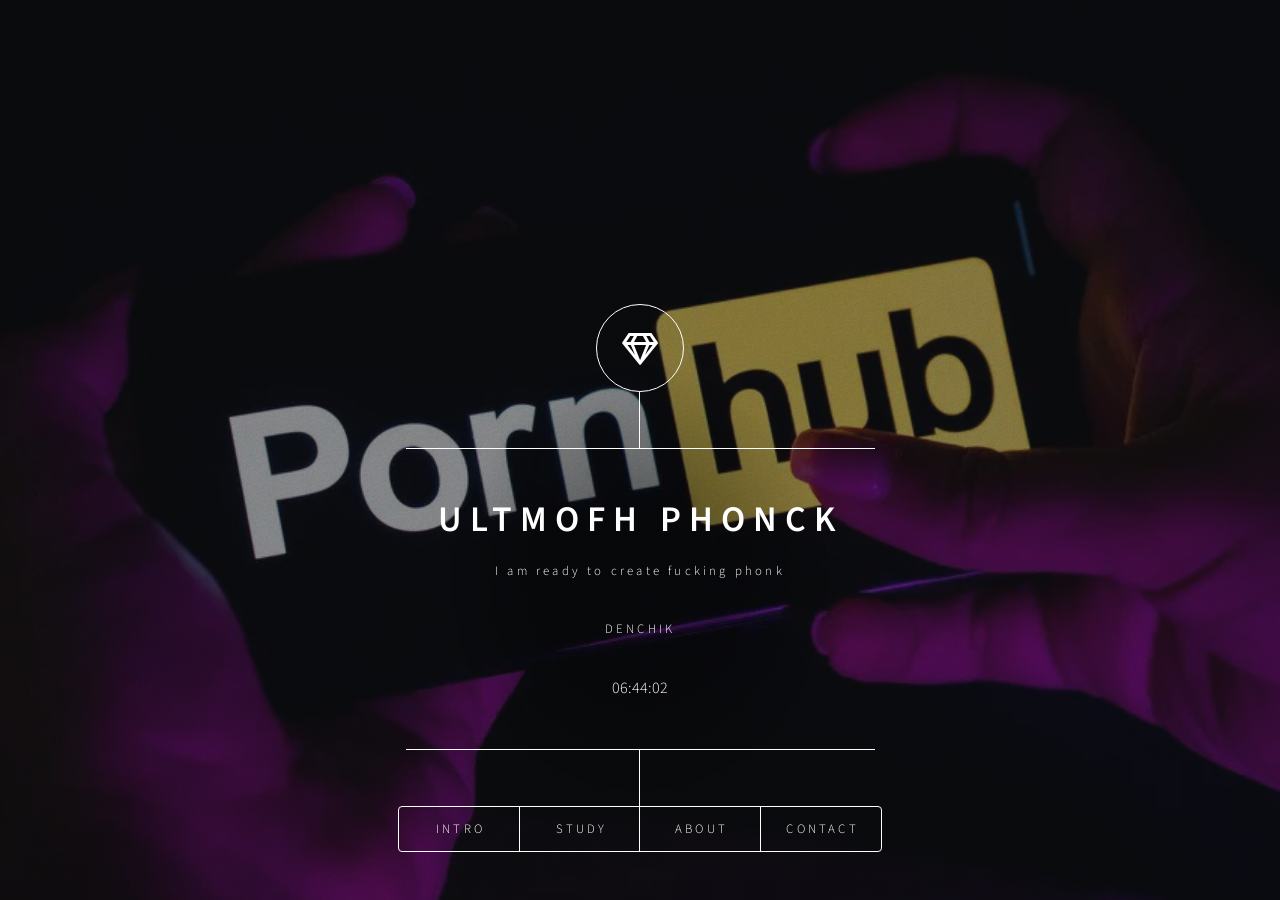
==== index.html @ d02ff8a4 "sfsdf" ====
<!DOCTYPE HTML>
<!--
	Dimension by HTML5 UP
	html5up.net | @ajlkn
	Free for personal and commercial use under the CCA 3.0 license (html5up.net/license)
-->
<html>

<head>
	<title>SoftServe HTML/CSS/JS Fundamentals</title>
	<meta charset="utf-8" />
	<meta name="viewport" content="width=device-width, initial-scale=1, user-scalable=no" />
	<link rel="stylesheet" href="assets/libs/fontawesome-all.min.css">
	<link rel="stylesheet" href="assets/css/main.css" />
	<noscript>
		<link rel="stylesheet" href="assets/css/noscript.css" />
	</noscript>
</head>

<body class="is-preload">

	<!-- Wrapper -->
	<div id="wrapper">

		<!-- Header -->
		<header id="header">
			<div class="logo">
				<span class="icon fa-gem"></span>
			</div>
			<div class="content">
				<div class="inner">
					<h1>ULTMOFH PHONCK</h1>
					<p>I am ready to create fucking phonk</p>
					<p id="student-name">DENCHIK</p>
					<div class="clock"></div>
				</div>
			</div>
			<nav>
				<ul>
					<li><a href="#intro">Intro</a></li>
					<li><a href="#work">Study</a></li>
					<li><a href="#about">About</a></li>
					<li><a href="#contact">Contact</a></li>
					<!--<li><a href="#elements">Elements</a></li>-->
				</ul>
			</nav>
		</header>

		<!-- Main -->
		<div id="main">

			<!-- Intro -->
			<article id="intro">
				<h2 class="major">Intro</h2>
				<!-- <span class="image main"><img src="https://placekitten.com/408/287" alt="Kitten" /></span> -->
				<p class="intro__text-container">I LOVE PORNO</p>
			</article>

			<!-- Work -->
			<article id="work">
				<h2 class="major">Study</h2>
				<!-- <span class="image main"><img src="https://placekitten.com/600/300" alt="Kitten" /></span> -->
				<p>School? </p>
				<p></p>
			</article>

			<!-- About -->
			<article id="about">
				<h2 class="major">About</h2>
				<span class="image main"><img src="images/images.jpeg" alt="IT Academy" /></span>
				<p>I actualy love porn!</a> </p>
			</article>

			<!-- Contact -->
			<article id="contact">
				<h2 class="major">Contact</h2>
				<form method="post" action="https://formspree.io/f/mnqyarjr">
					<div class="fields">
						<div class="field half">
							<label for="name">Name</label>
							<input type="text" name="name" id="name" />
						</div>
						<div class="field half">
							<label for="email">Email</label>
							<input type="text" name="email" id="email" />
						</div>
						<div class="field">
							<label for="message">Message</label>
							<textarea name="message" id="message" rows="4"></textarea>
						</div>
					</div>
					<ul class="actions">
						<li><input type="submit" value="Send Message" class="primary" /></li>
						<li><input type="reset" value="Reset" /></li>
					</ul>
				</form>
				<!-- <ul class="icons">
					<li><a href="#" class="icon brands fa-twitter"><span class="label">Twitter</span></a></li>
					<li><a href="#" class="icon brands fa-facebook-f"><span class="label">Facebook</span></a></li>
					<li><a href="#" class="icon brands fa-instagram"><span class="label">Instagram</span></a></li>
					<li><a href="#" class="icon brands fa-github"><span class="label">GitHub</span></a></li>
				</ul> -->
			</article>

			<!-- Elements -->

		</div>


	</div>

	<!-- BG -->
	<div id="bg"></div>

	<!-- Scripts -->
	<script src="assets/libs/jquery.min.js"></script>
	<script src="assets/libs/browser.min.js"></script>
	<script src="assets/libs/breakpoints.min.js"></script>
	<script src="assets/libs/util.js"></script>

	<script src="assets/js/main.js"></script>
	<script src="assets/js/clock.js"></script>
	<!-- <script src="assets/js/currency.js"></script> -->
</body>

</html>
---- assets/css/main.css ----
@import url(fontawesome-all.min.css);
@import url("https://fonts.googleapis.com/css?family=Source+Sans+Pro:300italic,600italic,300,600");

/*
	Dimension by HTML5 UP
	html5up.net | @ajlkn
	Free for personal and commercial use under the CCA 3.0 license (html5up.net/license)
*/

html,
body,
div,
span,
applet,
object,
iframe,
h1,
h2,
h3,
h4,
h5,
h6,
p,
blockquote,
pre,
a,
abbr,
acronym,
address,
big,
cite,
code,
del,
dfn,
em,
img,
ins,
kbd,
q,
s,
samp,
small,
strike,
strong,
sub,
sup,
tt,
var,
b,
u,
i,
center,
dl,
dt,
dd,
ol,
ul,
li,
fieldset,
form,
label,
legend,
table,
caption,
tbody,
tfoot,
thead,
tr,
th,
td,
article,
aside,
canvas,
details,
embed,
figure,
figcaption,
footer,
header,
hgroup,
menu,
nav,
output,
ruby,
section,
summary,
time,
mark,
audio,
video {
	margin: 0;
	padding: 0;
	border: 0;
	font-size: 100%;
	font: inherit;
	vertical-align: baseline;
}

article,
aside,
details,
figcaption,
figure,
footer,
header,
hgroup,
menu,
nav,
section {
	display: block;
}

body {
	line-height: 1;
}

ol,
ul {
	list-style: none;
}

blockquote,
q {
	quotes: none;
}

blockquote:before,
blockquote:after,
q:before,
q:after {
	content: '';
	content: none;
}

table {
	border-collapse: collapse;
	border-spacing: 0;
}

body {
	-webkit-text-size-adjust: none;
}

mark {
	background-color: transparent;
	color: inherit;
}

input::-moz-focus-inner {
	border: 0;
	padding: 0;
}

input,
select,
textarea {
	-moz-appearance: none;
	-webkit-appearance: none;
	-ms-appearance: none;
	appearance: none;
}

/* Basic */

@-ms-viewport {
	width: device-width;
}

@media screen and (max-width: 480px) {

	html,
	body {
		min-width: 320px;
	}

}

html {
	box-sizing: border-box;
}

*,
*:before,
*:after {
	box-sizing: inherit;
}

body {
	background: #1b1f22;
}

body.is-preload *,
body.is-preload *:before,
body.is-preload *:after {
	-moz-animation: none !important;
	-webkit-animation: none !important;
	-ms-animation: none !important;
	animation: none !important;
	-moz-transition: none !important;
	-webkit-transition: none !important;
	-ms-transition: none !important;
	transition: none !important;
}

/* Type */

html {
	font-size: 16pt;
}

@media screen and (max-width: 1680px) {

	html {
		font-size: 12pt;
	}

}

@media screen and (max-width: 736px) {

	html {
		font-size: 11pt;
	}

}

@media screen and (max-width: 360px) {

	html {
		font-size: 10pt;
	}

}

body,
input,
select,
textarea {
	color: #ffffff;
	font-family: "Source Sans Pro", sans-serif;
	font-weight: 300;
	font-size: 1rem;
	line-height: 1.65;
}

a {
	-moz-transition: color 0.2s ease-in-out, background-color 0.2s ease-in-out, border-bottom-color 0.2s ease-in-out;
	-webkit-transition: color 0.2s ease-in-out, background-color 0.2s ease-in-out, border-bottom-color 0.2s ease-in-out;
	-ms-transition: color 0.2s ease-in-out, background-color 0.2s ease-in-out, border-bottom-color 0.2s ease-in-out;
	transition: color 0.2s ease-in-out, background-color 0.2s ease-in-out, border-bottom-color 0.2s ease-in-out;
	border-bottom: dotted 1px rgba(255, 255, 255, 0.5);
	text-decoration: none;
	color: inherit;
}

a:hover {
	border-bottom-color: transparent;
}

strong,
b {
	color: #ffffff;
	font-weight: 600;
}

em,
i {
	font-style: italic;
}

p {
	margin: 0 0 2rem 0;
}

h1,
h2,
h3,
h4,
h5,
h6 {
	color: #ffffff;
	font-weight: 600;
	line-height: 1.5;
	margin: 0 0 1rem 0;
	text-transform: uppercase;
	letter-spacing: 0.2rem;
}

h1 a,
h2 a,
h3 a,
h4 a,
h5 a,
h6 a {
	color: inherit;
	text-decoration: none;
}

h1.major,
h2.major,
h3.major,
h4.major,
h5.major,
h6.major {
	border-bottom: solid 1px #ffffff;
	width: -moz-max-content;
	width: -webkit-max-content;
	width: -ms-max-content;
	width: max-content;
	padding-bottom: 0.5rem;
	margin: 0 0 2rem 0;
}

h1 {
	font-size: 2.25rem;
	line-height: 1.3;
	letter-spacing: 0.5rem;
}

h2 {
	font-size: 1.5rem;
	line-height: 1.4;
	letter-spacing: 0.5rem;
}

h3 {
	font-size: 1rem;
}

h4 {
	font-size: 0.8rem;
}

h5 {
	font-size: 0.7rem;
}

h6 {
	font-size: 0.6rem;
}

@media screen and (max-width: 736px) {

	h1 {
		font-size: 1.75rem;
		line-height: 1.4;
	}

	h2 {
		font-size: 1.25em;
		line-height: 1.5;
	}

}

sub {
	font-size: 0.8rem;
	position: relative;
	top: 0.5rem;
}

sup {
	font-size: 0.8rem;
	position: relative;
	top: -0.5rem;
}

blockquote {
	border-left: solid 4px #ffffff;
	font-style: italic;
	margin: 0 0 2rem 0;
	padding: 0.5rem 0 0.5rem 2rem;
}

code {
	background: rgba(255, 255, 255, 0.075);
	border-radius: 4px;
	font-family: "Courier New", monospace;
	font-size: 0.9rem;
	margin: 0 0.25rem;
	padding: 0.25rem 0.65rem;
}

pre {
	-webkit-overflow-scrolling: touch;
	font-family: "Courier New", monospace;
	font-size: 0.9rem;
	margin: 0 0 2rem 0;
}

pre code {
	display: block;
	line-height: 1.75;
	padding: 1rem 1.5rem;
	overflow-x: auto;
}

hr {
	border: 0;
	border-bottom: solid 1px #ffffff;
	margin: 2.75rem 0;
}

.align-left {
	text-align: left;
}

.align-center {
	text-align: center;
}

.align-right {
	text-align: right;
}

/* Form */

form {
	margin: 0 0 2rem 0;
}

form> :last-child {
	margin-bottom: 0;
}

form>.fields {
	display: -moz-flex;
	display: -webkit-flex;
	display: -ms-flex;
	display: flex;
	-moz-flex-wrap: wrap;
	-webkit-flex-wrap: wrap;
	-ms-flex-wrap: wrap;
	flex-wrap: wrap;
	width: calc(100% + 3rem);
	margin: -1.5rem 0 2rem -1.5rem;
}

form>.fields>.field {
	-moz-flex-grow: 0;
	-webkit-flex-grow: 0;
	-ms-flex-grow: 0;
	flex-grow: 0;
	-moz-flex-shrink: 0;
	-webkit-flex-shrink: 0;
	-ms-flex-shrink: 0;
	flex-shrink: 0;
	padding: 1.5rem 0 0 1.5rem;
	width: calc(100% - 1.5rem);
}

form>.fields>.field.half {
	width: calc(50% - 0.75rem);
}

form>.fields>.field.third {
	width: calc(100%/3 - 0.5rem);
}

form>.fields>.field.quarter {
	width: calc(25% - 0.375rem);
}

@media screen and (max-width: 480px) {

	form>.fields {
		width: calc(100% + 3rem);
		margin: -1.5rem 0 2rem -1.5rem;
	}

	form>.fields>.field {
		padding: 1.5rem 0 0 1.5rem;
		width: calc(100% - 1.5rem);
	}

	form>.fields>.field.half {
		width: calc(100% - 1.5rem);
	}

	form>.fields>.field.third {
		width: calc(100% - 1.5rem);
	}

	form>.fields>.field.quarter {
		width: calc(100% - 1.5rem);
	}

}

label {
	color: #ffffff;
	display: block;
	font-size: 0.8rem;
	font-weight: 300;
	letter-spacing: 0.2rem;
	line-height: 1.5;
	margin: 0 0 1rem 0;
	text-transform: uppercase;
}

input[type="text"],
input[type="password"],
input[type="email"],
input[type="tel"],
select,
textarea {
	-moz-appearance: none;
	-webkit-appearance: none;
	-ms-appearance: none;
	appearance: none;
	-moz-transition: border-color 0.2s ease-in-out, box-shadow 0.2s ease-in-out, background-color 0.2s ease-in-out;
	-webkit-transition: border-color 0.2s ease-in-out, box-shadow 0.2s ease-in-out, background-color 0.2s ease-in-out;
	-ms-transition: border-color 0.2s ease-in-out, box-shadow 0.2s ease-in-out, background-color 0.2s ease-in-out;
	transition: border-color 0.2s ease-in-out, box-shadow 0.2s ease-in-out, background-color 0.2s ease-in-out;
	background-color: transparent;
	border-radius: 4px;
	border: solid 1px #ffffff;
	color: inherit;
	display: block;
	outline: 0;
	padding: 0 1rem;
	text-decoration: none;
	width: 100%;
}

input[type="text"]:invalid,
input[type="password"]:invalid,
input[type="email"]:invalid,
input[type="tel"]:invalid,
select:invalid,
textarea:invalid {
	box-shadow: none;
}

input[type="text"]:focus,
input[type="password"]:focus,
input[type="email"]:focus,
input[type="tel"]:focus,
select:focus,
textarea:focus {
	background: rgba(255, 255, 255, 0.075);
	border-color: #ffffff;
	box-shadow: 0 0 0 1px #ffffff;
}

select {
	background-image: url("data:image/svg+xml;charset=utf8,%3Csvg xmlns='http://www.w3.org/2000/svg' width='40' height='40' preserveAspectRatio='none' viewBox='0 0 40 40'%3E%3Cpath d='M9.4,12.3l10.4,10.4l10.4-10.4c0.2-0.2,0.5-0.4,0.9-0.4c0.3,0,0.6,0.1,0.9,0.4l3.3,3.3c0.2,0.2,0.4,0.5,0.4,0.9 c0,0.4-0.1,0.6-0.4,0.9L20.7,31.9c-0.2,0.2-0.5,0.4-0.9,0.4c-0.3,0-0.6-0.1-0.9-0.4L4.3,17.3c-0.2-0.2-0.4-0.5-0.4-0.9 c0-0.4,0.1-0.6,0.4-0.9l3.3-3.3c0.2-0.2,0.5-0.4,0.9-0.4S9.1,12.1,9.4,12.3z' fill='%23ffffff' /%3E%3C/svg%3E");
	background-size: 1.25rem;
	background-repeat: no-repeat;
	background-position: calc(100% - 1rem) center;
	height: 2.75rem;
	padding-right: 2.75rem;
	text-overflow: ellipsis;
}

select option {
	color: #ffffff;
	background: #1b1f22;
}

select:focus::-ms-value {
	background-color: transparent;
}

select::-ms-expand {
	display: none;
}

input[type="text"],
input[type="password"],
input[type="email"],
select {
	height: 2.75rem;
}

textarea {
	padding: 0.75rem 1rem;
}

input[type="checkbox"],
input[type="radio"] {
	-moz-appearance: none;
	-webkit-appearance: none;
	-ms-appearance: none;
	appearance: none;
	display: block;
	float: left;
	margin-right: -2rem;
	opacity: 0;
	width: 1rem;
	z-index: -1;
}

input[type="checkbox"]+label,
input[type="radio"]+label {
	text-decoration: none;
	-moz-user-select: none;
	-webkit-user-select: none;
	-ms-user-select: none;
	user-select: none;
	color: #ffffff;
	cursor: pointer;
	display: inline-block;
	font-size: 0.8rem;
	font-weight: 300;
	margin: 0 0 0.5rem 0;
	padding-left: 2.65rem;
	padding-right: 0.75rem;
	position: relative;
}

input[type="checkbox"]+label:before,
input[type="radio"]+label:before {
	-moz-osx-font-smoothing: grayscale;
	-webkit-font-smoothing: antialiased;
	display: inline-block;
	font-style: normal;
	font-variant: normal;
	text-rendering: auto;
	line-height: 1;
	text-transform: none !important;
	font-family: 'Font Awesome 5 Free';
	font-weight: 900;
}

input[type="checkbox"]+label:before,
input[type="radio"]+label:before {
	-moz-transition: border-color 0.2s ease-in-out, box-shadow 0.2s ease-in-out, background-color 0.2s ease-in-out;
	-webkit-transition: border-color 0.2s ease-in-out, box-shadow 0.2s ease-in-out, background-color 0.2s ease-in-out;
	-ms-transition: border-color 0.2s ease-in-out, box-shadow 0.2s ease-in-out, background-color 0.2s ease-in-out;
	transition: border-color 0.2s ease-in-out, box-shadow 0.2s ease-in-out, background-color 0.2s ease-in-out;
	border-radius: 4px;
	border: solid 1px #ffffff;
	content: '';
	display: inline-block;
	height: 1.65rem;
	left: 0;
	line-height: 1.65rem;
	position: absolute;
	text-align: center;
	top: -0.15rem;
	width: 1.65rem;
}

input[type="checkbox"]:checked+label:before,
input[type="radio"]:checked+label:before {
	background: #ffffff !important;
	border-color: #ffffff !important;
	color: #1b1f22;
	content: '\f00c';
}

input[type="checkbox"]:focus+label:before,
input[type="radio"]:focus+label:before {
	background: rgba(255, 255, 255, 0.075);
	border-color: #ffffff;
	box-shadow: 0 0 0 1px #ffffff;
}

input[type="checkbox"]+label:before {
	border-radius: 4px;
}

input[type="radio"]+label:before {
	border-radius: 100%;
}

::-webkit-input-placeholder {
	color: rgba(255, 255, 255, 0.5) !important;
	opacity: 1.0;
}

:-moz-placeholder {
	color: rgba(255, 255, 255, 0.5) !important;
	opacity: 1.0;
}

::-moz-placeholder {
	color: rgba(255, 255, 255, 0.5) !important;
	opacity: 1.0;
}

:-ms-input-placeholder {
	color: rgba(255, 255, 255, 0.5) !important;
	opacity: 1.0;
}

.formerize-placeholder {
	color: rgba(255, 255, 255, 0.5) !important;
	opacity: 1.0;
}

/* Box */

.box {
	border-radius: 4px;
	border: solid 1px #ffffff;
	margin-bottom: 2rem;
	padding: 1.5em;
}

.box> :last-child,
.box> :last-child> :last-child,
.box> :last-child> :last-child> :last-child {
	margin-bottom: 0;
}

.box.alt {
	border: 0;
	border-radius: 0;
	padding: 0;
}

/* Icon */

.icon {
	text-decoration: none;
	border-bottom: none;
	position: relative;
}

.icon:before {
	-moz-osx-font-smoothing: grayscale;
	-webkit-font-smoothing: antialiased;
	display: inline-block;
	font-style: normal;
	font-variant: normal;
	text-rendering: auto;
	line-height: 1;
	text-transform: none !important;
	font-family: 'Font Awesome 5 Free';
	font-weight: 400;
}

.icon>.label {
	display: none;
}

.icon:before {
	line-height: inherit;
}

.icon.solid:before {
	font-weight: 900;
}

.icon.brands:before {
	font-family: 'Font Awesome 5 Brands';
}

/* Image */

.image {
	border-radius: 4px;
	border: 0;
	display: inline-block;
	position: relative;
}

.image:before {
	pointer-events: none;
	background-image: url("../../images/overlay.png");
	background-color: rgba(19, 21, 25, 0.5);
	border-radius: 4px;
	content: '';
	display: block;
	height: 100%;
	left: 0;
	opacity: 0.5;
	position: absolute;
	top: 0;
	width: 100%;
}

.image img {
	border-radius: 4px;
	display: block;
}

.image.left,
.image.right {
	max-width: 40%;
}

.image.left img,
.image.right img {
	width: 100%;
}

.image.left {
	float: left;
	padding: 0 1.5em 1em 0;
	top: 0.25em;
}

.image.right {
	float: right;
	padding: 0 0 1em 1.5em;
	top: 0.25em;
}

.image.fit {
	display: block;
	margin: 0 0 2rem 0;
	width: 100%;
}

.image.fit img {
	width: 100%;
}

.image.main {
	display: block;
	margin: 2.5rem 0;
	width: 100%;
}

.image.main img {
	width: 100%;
}

@media screen and (max-width: 736px) {

	.image.main {
		margin: 2rem 0;
	}

}

@media screen and (max-width: 480px) {

	.image.main {
		margin: 1.5rem 0;
	}

}

/* List */

ol {
	list-style: decimal;
	margin: 0 0 2rem 0;
	padding-left: 1.25em;
}

ol li {
	padding-left: 0.25em;
}

ul {
	list-style: disc;
	margin: 0 0 2rem 0;
	padding-left: 1em;
}

ul li {
	padding-left: 0.5em;
}

ul.alt {
	list-style: none;
	padding-left: 0;
}

ul.alt li {
	border-top: solid 1px #ffffff;
	padding: 0.5em 0;
}

ul.alt li:first-child {
	border-top: 0;
	padding-top: 0;
}

dl {
	margin: 0 0 2rem 0;
}

dl dt {
	display: block;
	font-weight: 600;
	margin: 0 0 1rem 0;
}

dl dd {
	margin-left: 2rem;
}

/* Actions */

ul.actions {
	display: -moz-flex;
	display: -webkit-flex;
	display: -ms-flex;
	display: flex;
	cursor: default;
	list-style: none;
	margin-left: -1rem;
	padding-left: 0;
}

ul.actions li {
	padding: 0 0 0 1rem;
	vertical-align: middle;
}

ul.actions.special {
	-moz-justify-content: center;
	-webkit-justify-content: center;
	-ms-justify-content: center;
	justify-content: center;
	width: 100%;
	margin-left: 0;
}

ul.actions.special li:first-child {
	padding-left: 0;
}

ul.actions.stacked {
	-moz-flex-direction: column;
	-webkit-flex-direction: column;
	-ms-flex-direction: column;
	flex-direction: column;
	margin-left: 0;
}

ul.actions.stacked li {
	padding: 1.3rem 0 0 0;
}

ul.actions.stacked li:first-child {
	padding-top: 0;
}

ul.actions.fit {
	width: calc(100% + 1rem);
}

ul.actions.fit li {
	-moz-flex-grow: 1;
	-webkit-flex-grow: 1;
	-ms-flex-grow: 1;
	flex-grow: 1;
	-moz-flex-shrink: 1;
	-webkit-flex-shrink: 1;
	-ms-flex-shrink: 1;
	flex-shrink: 1;
	width: 100%;
}

ul.actions.fit li>* {
	width: 100%;
}

ul.actions.fit.stacked {
	width: 100%;
}

@media screen and (max-width: 480px) {

	ul.actions:not(.fixed) {
		-moz-flex-direction: column;
		-webkit-flex-direction: column;
		-ms-flex-direction: column;
		flex-direction: column;
		margin-left: 0;
		width: 100% !important;
	}

	ul.actions:not(.fixed) li {
		-moz-flex-grow: 1;
		-webkit-flex-grow: 1;
		-ms-flex-grow: 1;
		flex-grow: 1;
		-moz-flex-shrink: 1;
		-webkit-flex-shrink: 1;
		-ms-flex-shrink: 1;
		flex-shrink: 1;
		padding: 1rem 0 0 0;
		text-align: center;
		width: 100%;
	}

	ul.actions:not(.fixed) li>* {
		width: 100%;
	}

	ul.actions:not(.fixed) li:first-child {
		padding-top: 0;
	}

	ul.actions:not(.fixed) li input[type="submit"],
	ul.actions:not(.fixed) li input[type="reset"],
	ul.actions:not(.fixed) li input[type="button"],
	ul.actions:not(.fixed) li button,
	ul.actions:not(.fixed) li .button {
		width: 100%;
	}

	ul.actions:not(.fixed) li input[type="submit"].icon:before,
	ul.actions:not(.fixed) li input[type="reset"].icon:before,
	ul.actions:not(.fixed) li input[type="button"].icon:before,
	ul.actions:not(.fixed) li button.icon:before,
	ul.actions:not(.fixed) li .button.icon:before {
		margin-left: -0.5em;
	}

}

/* Icons */

ul.icons {
	cursor: default;
	list-style: none;
	padding-left: 0;
}

ul.icons li {
	display: inline-block;
	padding: 0 0.75em 0 0;
}

ul.icons li:last-child {
	padding-right: 0;
}

ul.icons li a {
	border-radius: 100%;
	box-shadow: inset 0 0 0 1px #ffffff;
	display: inline-block;
	height: 2.25rem;
	line-height: 2.25rem;
	text-align: center;
	width: 2.25rem;
}

ul.icons li a:hover {
	background-color: rgba(255, 255, 255, 0.075);
}

ul.icons li a:active {
	background-color: rgba(255, 255, 255, 0.175);
}

/* Table */

.table-wrapper {
	-webkit-overflow-scrolling: touch;
	overflow-x: auto;
}

table {
	margin: 0 0 2rem 0;
	width: 100%;
}

table tbody tr {
	border: solid 1px #ffffff;
	border-left: 0;
	border-right: 0;
}

table tbody tr:nth-child(2n + 1) {
	background-color: rgba(255, 255, 255, 0.075);
}

table td {
	padding: 0.75em 0.75em;
}

table th {
	color: #ffffff;
	font-size: 0.9em;
	font-weight: 600;
	padding: 0 0.75em 0.75em 0.75em;
	text-align: left;
}

table thead {
	border-bottom: solid 2px #ffffff;
}

table tfoot {
	border-top: solid 2px #ffffff;
}

table.alt {
	border-collapse: separate;
}

table.alt tbody tr td {
	border: solid 1px #ffffff;
	border-left-width: 0;
	border-top-width: 0;
}

table.alt tbody tr td:first-child {
	border-left-width: 1px;
}

table.alt tbody tr:first-child td {
	border-top-width: 1px;
}

table.alt thead {
	border-bottom: 0;
}

table.alt tfoot {
	border-top: 0;
}

/* Button */

input[type="submit"],
input[type="reset"],
input[type="button"],
button,
.button {
	-moz-appearance: none;
	-webkit-appearance: none;
	-ms-appearance: none;
	appearance: none;
	-moz-transition: background-color 0.2s ease-in-out, color 0.2s ease-in-out;
	-webkit-transition: background-color 0.2s ease-in-out, color 0.2s ease-in-out;
	-ms-transition: background-color 0.2s ease-in-out, color 0.2s ease-in-out;
	transition: background-color 0.2s ease-in-out, color 0.2s ease-in-out;
	background-color: transparent;
	border-radius: 4px;
	border: 0;
	box-shadow: inset 0 0 0 1px #ffffff;
	color: #ffffff !important;
	cursor: pointer;
	display: inline-block;
	font-size: 0.8rem;
	font-weight: 300;
	height: 2.75rem;
	letter-spacing: 0.2rem;
	line-height: 2.75rem;
	outline: 0;
	padding: 0 1.25rem 0 1.35rem;
	text-align: center;
	text-decoration: none;
	text-transform: uppercase;
	white-space: nowrap;
}

input[type="submit"]:hover,
input[type="reset"]:hover,
input[type="button"]:hover,
button:hover,
.button:hover {
	background-color: rgba(255, 255, 255, 0.075);
}

input[type="submit"]:active,
input[type="reset"]:active,
input[type="button"]:active,
button:active,
.button:active {
	background-color: rgba(255, 255, 255, 0.175);
}

input[type="submit"].icon:before,
input[type="reset"].icon:before,
input[type="button"].icon:before,
button.icon:before,
.button.icon:before {
	margin-right: 0.5em;
}

input[type="submit"].fit,
input[type="reset"].fit,
input[type="button"].fit,
button.fit,
.button.fit {
	width: 100%;
}

input[type="submit"].small,
input[type="reset"].small,
input[type="button"].small,
button.small,
.button.small {
	font-size: 0.6rem;
	height: 2.0625rem;
	line-height: 2.0625rem;
}

input[type="submit"].primary,
input[type="reset"].primary,
input[type="button"].primary,
button.primary,
.button.primary {
	background-color: #ffffff;
	color: #1b1f22 !important;
	font-weight: 600;
}

input[type="submit"].disabled,
input[type="submit"]:disabled,
input[type="reset"].disabled,
input[type="reset"]:disabled,
input[type="button"].disabled,
input[type="button"]:disabled,
button.disabled,
button:disabled,
.button.disabled,
.button:disabled {
	pointer-events: none;
	cursor: default;
	opacity: 0.25;
}

input[type="submit"],
input[type="reset"],
input[type="button"],
button {
	line-height: calc(2.75rem - 2px);
}

/* BG */

#bg {
	-moz-transform: scale(1.0);
	-webkit-transform: scale(1.0);
	-ms-transform: scale(1.0);
	transform: scale(1.0);
	-webkit-backface-visibility: hidden;
	position: fixed;
	top: 0;
	left: 0;
	width: 100%;
	height: 100vh;
	z-index: 1;
}

#bg:before,
#bg:after {
	content: '';
	display: block;
	position: absolute;
	top: 0;
	left: 0;
	width: 100%;
	height: 100%;
}

#bg:before {
	-moz-transition: background-color 2.5s ease-in-out;
	-webkit-transition: background-color 2.5s ease-in-out;
	-ms-transition: background-color 2.5s ease-in-out;
	transition: background-color 2.5s ease-in-out;
	-moz-transition-delay: 0.75s;
	-webkit-transition-delay: 0.75s;
	-ms-transition-delay: 0.75s;
	transition-delay: 0.75s;
	background-image: linear-gradient(to top, rgba(19, 21, 25, 0.5), rgba(19, 21, 25, 0.5)), url("../../images/overlay.png");
	background-size: auto,
		256px 256px;
	background-position: center,
		center;
	background-repeat: no-repeat,
		repeat;
	z-index: 2;
}

#bg:after {
	-moz-transform: scale(1.125);
	-webkit-transform: scale(1.125);
	-ms-transform: scale(1.125);
	transform: scale(1.125);
	-moz-transition: -moz-transform 0.325s ease-in-out, -moz-filter 0.325s ease-in-out;
	-webkit-transition: -webkit-transform 0.325s ease-in-out, -webkit-filter 0.325s ease-in-out;
	-ms-transition: -ms-transform 0.325s ease-in-out, -ms-filter 0.325s ease-in-out;
	transition: transform 0.325s ease-in-out, filter 0.325s ease-in-out;
	background-image: url("../../images/bg.webp");
	background-position: center;
	background-size: cover;
	background-repeat: no-repeat;
	z-index: 1;
}

body.is-article-visible #bg:after {
	-moz-transform: scale(1.0825);
	-webkit-transform: scale(1.0825);
	-ms-transform: scale(1.0825);
	transform: scale(1.0825);
	-moz-filter: blur(0.2rem);
	-webkit-filter: blur(0.2rem);
	-ms-filter: blur(0.2rem);
	filter: blur(0.2rem);
}

body.is-preload #bg:before {
	background-color: #000000;
}

/* Wrapper */

#wrapper {
	display: -moz-flex;
	display: -webkit-flex;
	display: -ms-flex;
	display: flex;
	-moz-flex-direction: column;
	-webkit-flex-direction: column;
	-ms-flex-direction: column;
	flex-direction: column;
	-moz-align-items: center;
	-webkit-align-items: center;
	-ms-align-items: center;
	align-items: center;
	-moz-justify-content: space-between;
	-webkit-justify-content: space-between;
	-ms-justify-content: space-between;
	justify-content: space-between;
	position: relative;
	min-height: 100vh;
	width: 100%;
	padding: 4rem 2rem;
	z-index: 3;
}

#wrapper:before {
	content: '';
	display: block;
}

@media screen and (max-width: 1680px) {

	#wrapper {
		padding: 3rem 2rem;
	}

}

@media screen and (max-width: 736px) {

	#wrapper {
		padding: 2rem 1rem;
	}

}

@media screen and (max-width: 480px) {

	#wrapper {
		padding: 1rem;
	}

}

/* Header */

#header {
	display: -moz-flex;
	display: -webkit-flex;
	display: -ms-flex;
	display: flex;
	-moz-flex-direction: column;
	-webkit-flex-direction: column;
	-ms-flex-direction: column;
	flex-direction: column;
	-moz-align-items: center;
	-webkit-align-items: center;
	-ms-align-items: center;
	align-items: center;
	-moz-transition: -moz-transform 0.325s ease-in-out, -moz-filter 0.325s ease-in-out, opacity 0.325s ease-in-out;
	-webkit-transition: -webkit-transform 0.325s ease-in-out, -webkit-filter 0.325s ease-in-out, opacity 0.325s ease-in-out;
	-ms-transition: -ms-transform 0.325s ease-in-out, -ms-filter 0.325s ease-in-out, opacity 0.325s ease-in-out;
	transition: transform 0.325s ease-in-out, filter 0.325s ease-in-out, opacity 0.325s ease-in-out;
	background-image: -moz-radial-gradient(rgba(0, 0, 0, 0.25) 25%, rgba(0, 0, 0, 0) 55%);
	background-image: -webkit-radial-gradient(rgba(0, 0, 0, 0.25) 25%, rgba(0, 0, 0, 0) 55%);
	background-image: -ms-radial-gradient(rgba(0, 0, 0, 0.25) 25%, rgba(0, 0, 0, 0) 55%);
	background-image: radial-gradient(rgba(0, 0, 0, 0.25) 25%, rgba(0, 0, 0, 0) 55%);
	max-width: 100%;
	text-align: center;
}

#header>* {
	-moz-transition: opacity 0.325s ease-in-out;
	-webkit-transition: opacity 0.325s ease-in-out;
	-ms-transition: opacity 0.325s ease-in-out;
	transition: opacity 0.325s ease-in-out;
	position: relative;
	margin-top: 3.5rem;
}

#header>*:before {
	content: '';
	display: block;
	position: absolute;
	top: calc(-3.5rem - 1px);
	left: calc(50% - 1px);
	width: 1px;
	height: calc(3.5rem + 1px);
	background: #ffffff;
}

#header> :first-child {
	margin-top: 0;
}

#header> :first-child:before {
	display: none;
}

#header .logo {
	width: 5.5rem;
	height: 5.5rem;
	line-height: 5.5rem;
	border: solid 1px #ffffff;
	border-radius: 100%;
}

#header .logo .icon:before {
	font-size: 2rem;
}

#header .content {
	border-style: solid;
	border-color: #ffffff;
	border-top-width: 1px;
	border-bottom-width: 1px;
	max-width: 100%;
}

#header .content .inner {
	-moz-transition: max-height 0.75s ease, padding 0.75s ease, opacity 0.325s ease-in-out;
	-webkit-transition: max-height 0.75s ease, padding 0.75s ease, opacity 0.325s ease-in-out;
	-ms-transition: max-height 0.75s ease, padding 0.75s ease, opacity 0.325s ease-in-out;
	transition: max-height 0.75s ease, padding 0.75s ease, opacity 0.325s ease-in-out;
	-moz-transition-delay: 0.25s;
	-webkit-transition-delay: 0.25s;
	-ms-transition-delay: 0.25s;
	transition-delay: 0.25s;
	padding: 3rem 2rem;
	max-height: 40rem;
	overflow: hidden;
}

#header .content .inner> :last-child {
	margin-bottom: 0;
}

#header .content p {
	letter-spacing: 0.2rem;
	font-size: 0.8rem;
	line-height: 2;
}

#header nav ul {
	display: -moz-flex;
	display: -webkit-flex;
	display: -ms-flex;
	display: flex;
	margin-bottom: 0;
	list-style: none;
	padding-left: 0;
	border: solid 1px #ffffff;
	border-radius: 4px;
}

#header nav ul li {
	padding-left: 0;
	border-left: solid 1px #ffffff;
}

#header nav ul li:first-child {
	border-left: 0;
}

#header nav ul li a {
	display: block;
	min-width: 7.5rem;
	height: 2.75rem;
	line-height: 2.75rem;
	padding: 0 1.25rem 0 1.45rem;
	text-transform: uppercase;
	letter-spacing: 0.2rem;
	font-size: 0.8rem;
	border-bottom: 0;
}

#header nav ul li a:hover {
	background-color: rgba(255, 255, 255, 0.075);
}

#header nav ul li a:active {
	background-color: rgba(255, 255, 255, 0.175);
}

#header nav.use-middle:after {
	content: '';
	display: block;
	position: absolute;
	top: 0;
	left: calc(50% - 1px);
	width: 1px;
	height: 100%;
	background: #ffffff;
}

#header nav.use-middle ul li.is-middle {
	border-left: 0;
}

body.is-article-visible #header {
	-moz-transform: scale(0.95);
	-webkit-transform: scale(0.95);
	-ms-transform: scale(0.95);
	transform: scale(0.95);
	-moz-filter: blur(0.1rem);
	-webkit-filter: blur(0.1rem);
	-ms-filter: blur(0.1rem);
	filter: blur(0.1rem);
	opacity: 0;
}

body.is-preload #header {
	-moz-filter: blur(0.125rem);
	-webkit-filter: blur(0.125rem);
	-ms-filter: blur(0.125rem);
	filter: blur(0.125rem);
}

body.is-preload #header>* {
	opacity: 0;
}

body.is-preload #header .content .inner {
	max-height: 0;
	padding-top: 0;
	padding-bottom: 0;
	opacity: 0;
}

@media screen and (max-width: 980px) {

	#header .content p br {
		display: none;
	}

}

@media screen and (max-width: 736px) {

	#header>* {
		margin-top: 2rem;
	}

	#header>*:before {
		top: calc(-2rem - 1px);
		height: calc(2rem + 1px);
	}

	#header .logo {
		width: 4.75rem;
		height: 4.75rem;
		line-height: 4.75rem;
	}

	#header .logo .icon:before {
		font-size: 1.75rem;
	}

	#header .content .inner {
		padding: 2.5rem 1rem;
	}

	#header .content p {
		line-height: 1.875;
	}

}

@media screen and (max-width: 480px) {

	#header {
		padding: 1.5rem 0;
	}

	#header .content .inner {
		padding: 2.5rem 0;
	}

	#header nav ul {
		-moz-flex-direction: column;
		-webkit-flex-direction: column;
		-ms-flex-direction: column;
		flex-direction: column;
		min-width: 10rem;
		max-width: 100%;
	}

	#header nav ul li {
		border-left: 0;
		border-top: solid 1px #ffffff;
	}

	#header nav ul li:first-child {
		border-top: 0;
	}

	#header nav ul li a {
		height: 3rem;
		line-height: 3rem;
		min-width: 0;
		width: 100%;
	}

	#header nav.use-middle:after {
		display: none;
	}

}

/* Main */

#main {
	-moz-flex-grow: 1;
	-webkit-flex-grow: 1;
	-ms-flex-grow: 1;
	flex-grow: 1;
	-moz-flex-shrink: 1;
	-webkit-flex-shrink: 1;
	-ms-flex-shrink: 1;
	flex-shrink: 1;
	display: -moz-flex;
	display: -webkit-flex;
	display: -ms-flex;
	display: flex;
	-moz-align-items: center;
	-webkit-align-items: center;
	-ms-align-items: center;
	align-items: center;
	-moz-justify-content: center;
	-webkit-justify-content: center;
	-ms-justify-content: center;
	justify-content: center;
	-moz-flex-direction: column;
	-webkit-flex-direction: column;
	-ms-flex-direction: column;
	flex-direction: column;
	position: relative;
	max-width: 100%;
	z-index: 3;
}

#main article {
	-moz-transform: translateY(0.25rem);
	-webkit-transform: translateY(0.25rem);
	-ms-transform: translateY(0.25rem);
	transform: translateY(0.25rem);
	-moz-transition: opacity 0.325s ease-in-out, -moz-transform 0.325s ease-in-out;
	-webkit-transition: opacity 0.325s ease-in-out, -webkit-transform 0.325s ease-in-out;
	-ms-transition: opacity 0.325s ease-in-out, -ms-transform 0.325s ease-in-out;
	transition: opacity 0.325s ease-in-out, transform 0.325s ease-in-out;
	padding: 4.5rem 2.5rem 1.5rem 2.5rem;
	position: relative;
	width: 40rem;
	max-width: 100%;
	background-color: rgba(27, 31, 34, 0.85);
	border-radius: 4px;
	opacity: 0;
}

#main article.active {
	-moz-transform: translateY(0);
	-webkit-transform: translateY(0);
	-ms-transform: translateY(0);
	transform: translateY(0);
	opacity: 1;
}

#main article .close {
	display: block;
	position: absolute;
	top: 0;
	right: 0;
	width: 4rem;
	height: 4rem;
	cursor: pointer;
	text-indent: 4rem;
	overflow: hidden;
	white-space: nowrap;
}

#main article .close:before {
	-moz-transition: background-color 0.2s ease-in-out;
	-webkit-transition: background-color 0.2s ease-in-out;
	-ms-transition: background-color 0.2s ease-in-out;
	transition: background-color 0.2s ease-in-out;
	content: '';
	display: block;
	position: absolute;
	top: 0.75rem;
	left: 0.75rem;
	width: 2.5rem;
	height: 2.5rem;
	border-radius: 100%;
	background-position: center;
	background-image: url("data:image/svg+xml;charset=utf8,%3Csvg xmlns='http://www.w3.org/2000/svg' xmlns:xlink='http://www.w3.org/1999/xlink' width='20px' height='20px' viewBox='0 0 20 20' zoomAndPan='disable'%3E%3Cstyle%3Eline %7B stroke: %23ffffff%3B stroke-width: 1%3B %7D%3C/style%3E%3Cline x1='2' y1='2' x2='18' y2='18' /%3E%3Cline x1='18' y1='2' x2='2' y2='18' /%3E%3C/svg%3E");
	background-size: 20px 20px;
	background-repeat: no-repeat;
}

#main article .close:hover:before {
	background-color: rgba(255, 255, 255, 0.075);
}

#main article .close:active:before {
	background-color: rgba(255, 255, 255, 0.175);
}

@media screen and (max-width: 736px) {

	#main article {
		padding: 3.5rem 2rem 0.5rem 2rem;
	}

	#main article .close:before {
		top: 0.875rem;
		left: 0.875rem;
		width: 2.25rem;
		height: 2.25rem;
		background-size: 14px 14px;
	}

}

@media screen and (max-width: 480px) {

	#main article {
		padding: 3rem 1.5rem 0.5rem 1.5rem;
	}

}

/* Footer */

#footer {
	-moz-transition: -moz-transform 0.325s ease-in-out, -moz-filter 0.325s ease-in-out, opacity 0.325s ease-in-out;
	-webkit-transition: -webkit-transform 0.325s ease-in-out, -webkit-filter 0.325s ease-in-out, opacity 0.325s ease-in-out;
	-ms-transition: -ms-transform 0.325s ease-in-out, -ms-filter 0.325s ease-in-out, opacity 0.325s ease-in-out;
	transition: transform 0.325s ease-in-out, filter 0.325s ease-in-out, opacity 0.325s ease-in-out;
	width: 100%;
	max-width: 100%;
	margin-top: 2rem;
	text-align: center;
}

#footer .copyright {
	letter-spacing: 0.2rem;
	font-size: 0.6rem;
	opacity: 0.75;
	margin-bottom: 0;
	text-transform: uppercase;
}

body.is-article-visible #footer {
	-moz-transform: scale(0.95);
	-webkit-transform: scale(0.95);
	-ms-transform: scale(0.95);
	transform: scale(0.95);
	-moz-filter: blur(0.1rem);
	-webkit-filter: blur(0.1rem);
	-ms-filter: blur(0.1rem);
	filter: blur(0.1rem);
	opacity: 0;
}

body.is-preload #footer {
	opacity: 0;
}
---- assets/css/noscript.css ----
/*
	Dimension by HTML5 UP
	html5up.net | @ajlkn
	Free for personal and commercial use under the CCA 3.0 license (html5up.net/license)
*/

/* BG */

body.is-preload #bg:before {
	background-color: transparent;
}

/* Header */

body.is-preload #header {
	-moz-filter: none;
	-webkit-filter: none;
	-ms-filter: none;
	filter: none;
}

body.is-preload #header>* {
	opacity: 1;
}

body.is-preload #header .content .inner {
	max-height: none;
	padding: 3rem 2rem;
	opacity: 1;
}

/* Main */

#main article {
	opacity: 1;
	margin: 4rem 0 0 0;
}
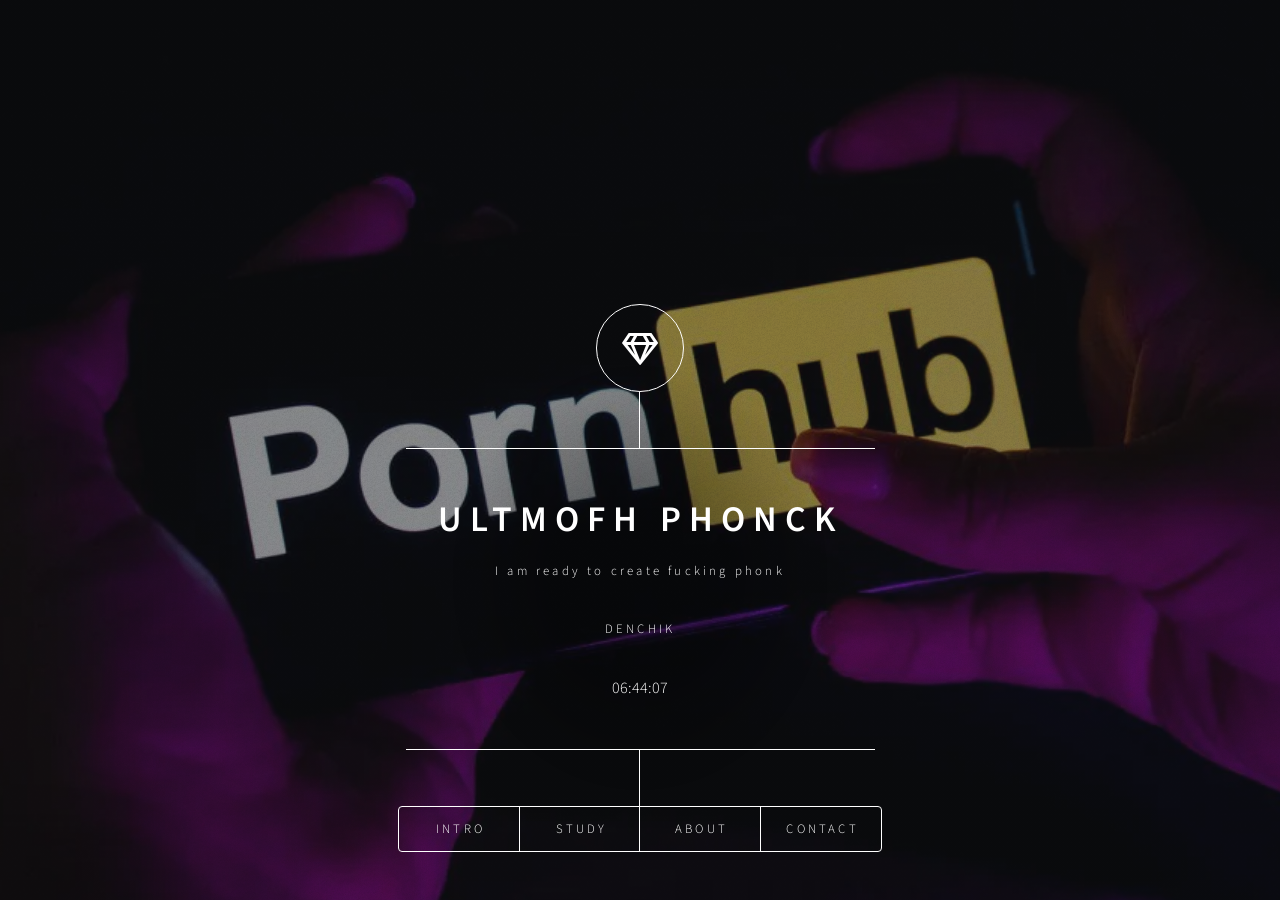
==== commit 1173111a: "sfsdf" ====
--- a/index.html
+++ b/index.html
@@ -74,7 +74,7 @@
 			<!-- Contact -->
 			<article id="contact">
 				<h2 class="major">Contact</h2>
-				<form method="post" action="https://formspree.io/f/mnqyarjr">
+				<form method="post" action="#"">
 					<div class="fields">
 						<div class="field half">
 							<label for="name">Name</label>
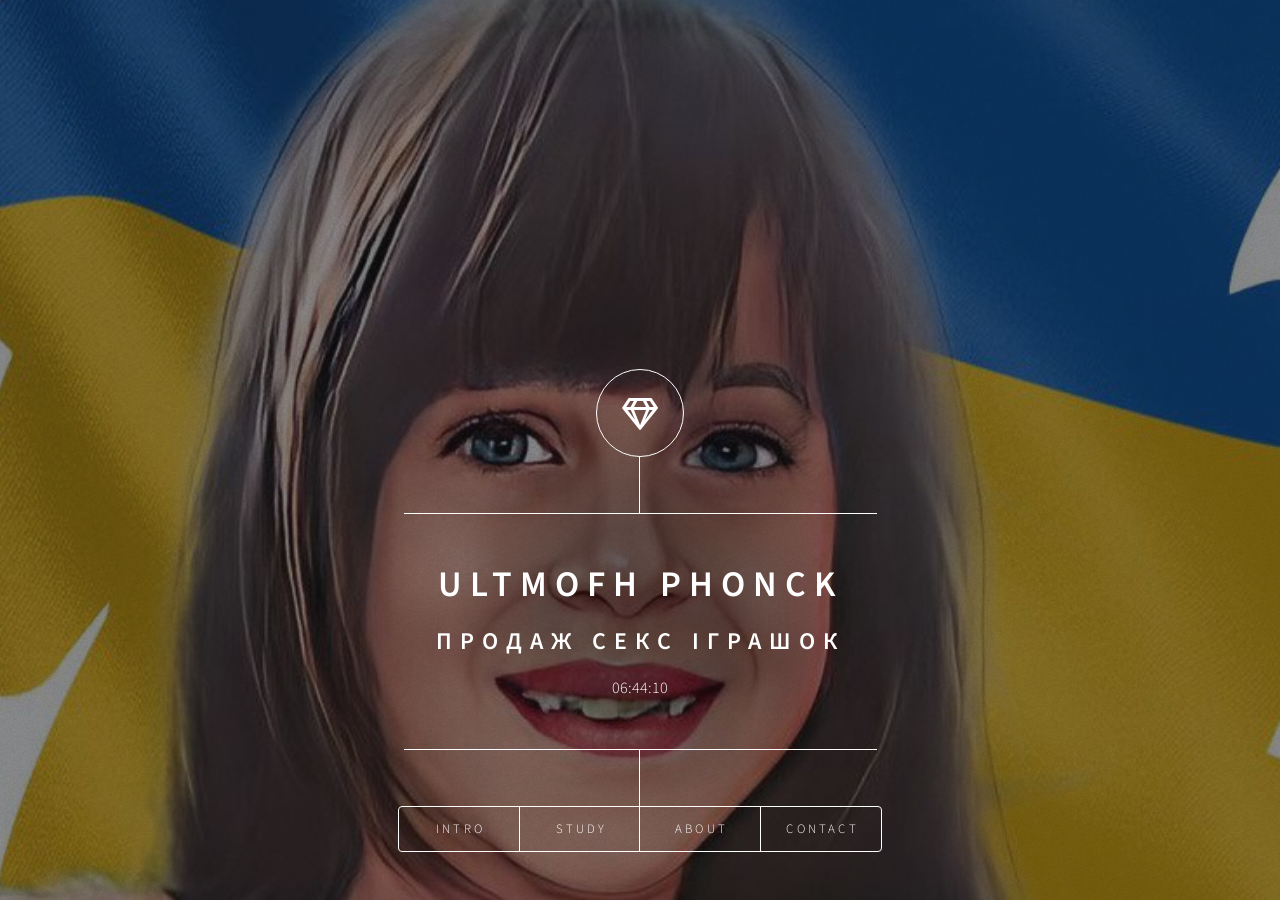
==== commit 5c85d75f: "hjfjh" ====
--- a/index.html
+++ b/index.html
@@ -30,8 +30,8 @@
 			<div class="content">
 				<div class="inner">
 					<h1>ULTMOFH PHONCK</h1>
-					<p>I am ready to create fucking phonk</p>
-					<p id="student-name">DENCHIK</p>
+					<h2>ПРОДАЖ СЕКС ІГРАШОК</h2>
+					<!-- <p id="student-name">DENCHIK</p> -->
 					<div class="clock"></div>
 				</div>
 			</div>
--- a/assets/css/main.css
+++ b/assets/css/main.css
@@ -1275,7 +1275,7 @@
 	-webkit-transition: -webkit-transform 0.325s ease-in-out, -webkit-filter 0.325s ease-in-out;
 	-ms-transition: -ms-transform 0.325s ease-in-out, -ms-filter 0.325s ease-in-out;
 	transition: transform 0.325s ease-in-out, filter 0.325s ease-in-out;
-	background-image: url("../../images/bg.webp");
+	background-image: url("../../images/some_bg.jpg");
 	background-position: center;
 	background-size: cover;
 	background-repeat: no-repeat;
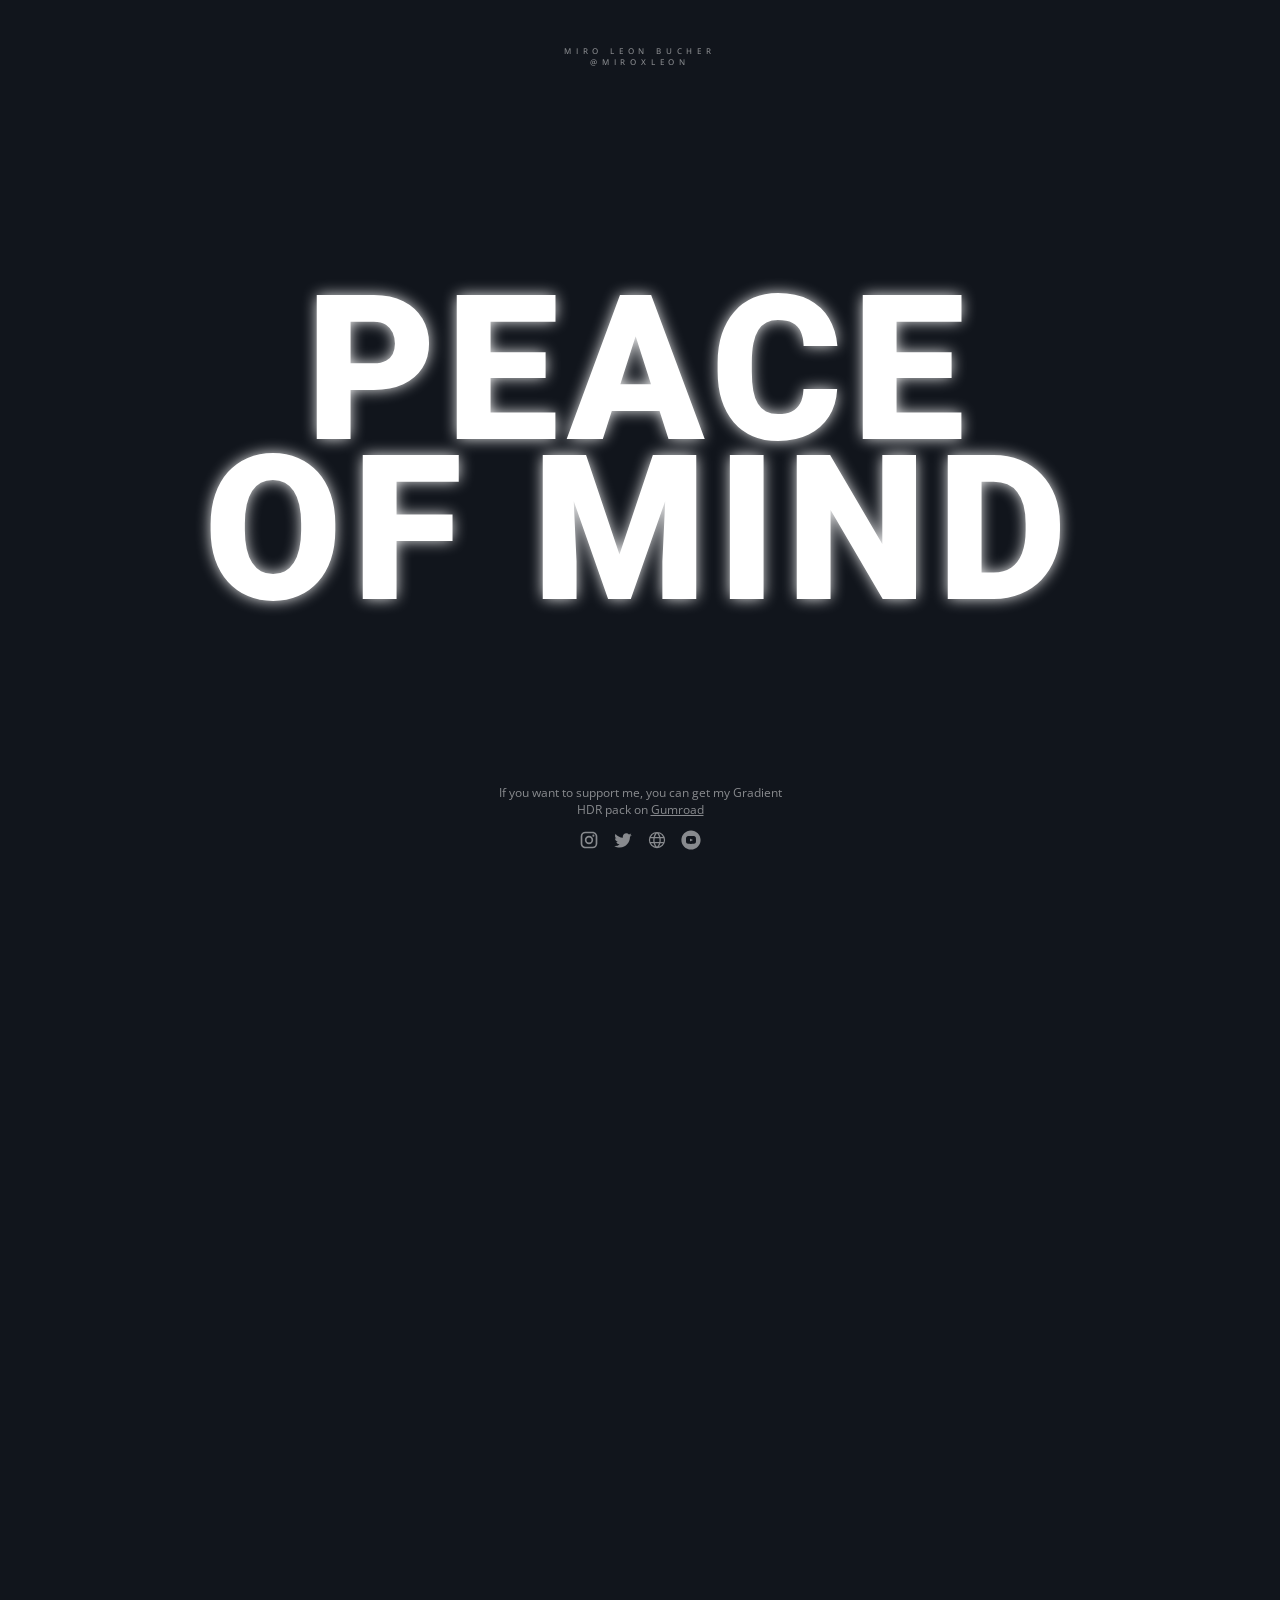
==== commit 4ac8fed7: "FUCCKING COMMIT" ====
--- a/index.html
+++ b/index.html
@@ -1,126 +1,53 @@
-<!DOCTYPE HTML>
-<!--
-	Dimension by HTML5 UP
-	html5up.net | @ajlkn
-	Free for personal and commercial use under the CCA 3.0 license (html5up.net/license)
--->
-<html>
+<!DOCTYPE html>
+<html lang="en">
+<head>
+    <meta charset="UTF-8">
+    <meta name="viewport" content="width=device-width, initial-scale=1.0">
+    <title>ULTMOFH PHONK</title>
+    <link rel="stylesheet" href="css/budda.css">
+    <script src="js/budda.js"></script>
 
-<head>
-	<title>SoftServe HTML/CSS/JS Fundamentals</title>
-	<meta charset="utf-8" />
-	<meta name="viewport" content="width=device-width, initial-scale=1, user-scalable=no" />
-	<link rel="stylesheet" href="assets/libs/fontawesome-all.min.css">
-	<link rel="stylesheet" href="assets/css/main.css" />
-	<noscript>
-		<link rel="stylesheet" href="assets/css/noscript.css" />
-	</noscript>
 </head>
+<body>
 
-<body class="is-preload">
-
-	<!-- Wrapper -->
-	<div id="wrapper">
-
-		<!-- Header -->
-		<header id="header">
-			<div class="logo">
-				<span class="icon fa-gem"></span>
-			</div>
-			<div class="content">
-				<div class="inner">
-					<h1>ULTMOFH PHONCK</h1>
-					<h2>ПРОДАЖ СЕКС ІГРАШОК</h2>
-					<!-- <p id="student-name">DENCHIK</p> -->
-					<div class="clock"></div>
-				</div>
-			</div>
-			<nav>
-				<ul>
-					<li><a href="#intro">Intro</a></li>
-					<li><a href="#work">Study</a></li>
-					<li><a href="#about">About</a></li>
-					<li><a href="#contact">Contact</a></li>
-					<!--<li><a href="#elements">Elements</a></li>-->
-				</ul>
-			</nav>
-		</header>
-
-		<!-- Main -->
-		<div id="main">
-
-			<!-- Intro -->
-			<article id="intro">
-				<h2 class="major">Intro</h2>
-				<!-- <span class="image main"><img src="https://placekitten.com/408/287" alt="Kitten" /></span> -->
-				<p class="intro__text-container">I LOVE PORNO</p>
-			</article>
-
-			<!-- Work -->
-			<article id="work">
-				<h2 class="major">Study</h2>
-				<!-- <span class="image main"><img src="https://placekitten.com/600/300" alt="Kitten" /></span> -->
-				<p>School? </p>
-				<p></p>
-			</article>
-
-			<!-- About -->
-			<article id="about">
-				<h2 class="major">About</h2>
-				<span class="image main"><img src="images/images.jpeg" alt="IT Academy" /></span>
-				<p>I actualy love porn!</a> </p>
-			</article>
-
-			<!-- Contact -->
-			<article id="contact">
-				<h2 class="major">Contact</h2>
-				<form method="post" action="#"">
-					<div class="fields">
-						<div class="field half">
-							<label for="name">Name</label>
-							<input type="text" name="name" id="name" />
-						</div>
-						<div class="field half">
-							<label for="email">Email</label>
-							<input type="text" name="email" id="email" />
-						</div>
-						<div class="field">
-							<label for="message">Message</label>
-							<textarea name="message" id="message" rows="4"></textarea>
-						</div>
-					</div>
-					<ul class="actions">
-						<li><input type="submit" value="Send Message" class="primary" /></li>
-						<li><input type="reset" value="Reset" /></li>
-					</ul>
-				</form>
-				<!-- <ul class="icons">
-					<li><a href="#" class="icon brands fa-twitter"><span class="label">Twitter</span></a></li>
-					<li><a href="#" class="icon brands fa-facebook-f"><span class="label">Facebook</span></a></li>
-					<li><a href="#" class="icon brands fa-instagram"><span class="label">Instagram</span></a></li>
-					<li><a href="#" class="icon brands fa-github"><span class="label">GitHub</span></a></li>
-				</ul> -->
-			</article>
-
-			<!-- Elements -->
-
-		</div>
-
-
-	</div>
-
-	<!-- BG -->
-	<div id="bg"></div>
-
-	<!-- Scripts -->
-	<script src="assets/libs/jquery.min.js"></script>
-	<script src="assets/libs/browser.min.js"></script>
-	<script src="assets/libs/breakpoints.min.js"></script>
-	<script src="assets/libs/util.js"></script>
-
-	<script src="assets/js/main.js"></script>
-	<script src="assets/js/clock.js"></script>
-	<!-- <script src="assets/js/currency.js"></script> -->
+<div class="headline-container">
+    <div id="text-behind">PEACE<br>OF MIND</div>
+    <div id="text-behind-blur">PEACE<br>OF MIND</div>
+    <div id="text-front">PEACE<br>OF MIND</div>
+  </div>
+  
+  <div class="canvas-container">
+      <canvas id="canvas"></canvas>
+  </div>
+  
+  <div class="more-content">
+  </div>
+  
+  <!-- Additional code that you can ignore -->
+  
+  <div class="text-container">
+    <div class="title">Miro Leon Bucher
+      <br>
+      <a href="https://instagram.com/miroxleon" target="_blank">@miroxleon</a>
+      </div>
+      <div class="socials">
+        <p>If you want to support me, you can get my Gradient HDR pack on <u><a href="https://miroelon.gumroad.com/l/gradient_hdr_pack" target="_blank">Gumroad</a></u></p>
+        <a href="https://instagram.com/miroxleon" target="_blank">
+          <svg xmlns="http://www.w3.org/2000/svg" width="20" height="20" viewBox="0 0 24 24"><path fill="currentColor" d="M7.8 2h8.4C19.4 2 22 4.6 22 7.8v8.4a5.8 5.8 0 0 1-5.8 5.8H7.8C4.6 22 2 19.4 2 16.2V7.8A5.8 5.8 0 0 1 7.8 2m-.2 2A3.6 3.6 0 0 0 4 7.6v8.8C4 18.39 5.61 20 7.6 20h8.8a3.6 3.6 0 0 0 3.6-3.6V7.6C20 5.61 18.39 4 16.4 4H7.6m9.65 1.5a1.25 1.25 0 0 1 1.25 1.25A1.25 1.25 0 0 1 17.25 8A1.25 1.25 0 0 1 16 6.75a1.25 1.25 0 0 1 1.25-1.25M12 7a5 5 0 0 1 5 5a5 5 0 0 1-5 5a5 5 0 0 1-5-5a5 5 0 0 1 5-5m0 2a3 3 0 0 0-3 3a3 3 0 0 0 3 3a3 3 0 0 0 3-3a3 3 0 0 0-3-3Z"/></svg>
+        </a>
+  
+        <a href="https://twitter.com/miroxleon" target="_blank">
+          <svg xmlns="http://www.w3.org/2000/svg" width="20" height="20" viewBox="0 0 24 24"><path fill="currentColor" d="M22.46 6c-.77.35-1.6.58-2.46.69c.88-.53 1.56-1.37 1.88-2.38c-.83.5-1.75.85-2.72 1.05C18.37 4.5 17.26 4 16 4c-2.35 0-4.27 1.92-4.27 4.29c0 .34.04.67.11.98C8.28 9.09 5.11 7.38 3 4.79c-.37.63-.58 1.37-.58 2.15c0 1.49.75 2.81 1.91 3.56c-.71 0-1.37-.2-1.95-.5v.03c0 2.08 1.48 3.82 3.44 4.21a4.22 4.22 0 0 1-1.93.07a4.28 4.28 0 0 0 4 2.98a8.521 8.521 0 0 1-5.33 1.84c-.34 0-.68-.02-1.02-.06C3.44 20.29 5.7 21 8.12 21C16 21 20.33 14.46 20.33 8.79c0-.19 0-.37-.01-.56c.84-.6 1.56-1.36 2.14-2.23Z"/></svg>
+        </a>
+  
+        <a href="https://miroleon.de/links" target="_blank">
+          <svg xmlns="http://www.w3.org/2000/svg" width="20" height="20" viewBox="0 0 256 256"><path fill="currentColor" d="M128 24a104 104 0 1 0 104 104A104.11 104.11 0 0 0 128 24Zm-26.37 144h52.74C149 186.34 140 202.87 128 215.89c-12-13.02-21-29.55-26.37-47.89ZM98 152a145.72 145.72 0 0 1 0-48h60a145.72 145.72 0 0 1 0 48Zm-58-24a87.61 87.61 0 0 1 3.33-24h38.46a161.79 161.79 0 0 0 0 48H43.33A87.61 87.61 0 0 1 40 128Zm114.37-40h-52.74C107 69.66 116 53.13 128 40.11c12 13.02 21 29.55 26.37 47.89Zm19.84 16h38.46a88.15 88.15 0 0 1 0 48h-38.46a161.79 161.79 0 0 0 0-48Zm32.16-16h-35.43a142.39 142.39 0 0 0-20.26-45a88.37 88.37 0 0 1 55.69 45ZM105.32 43a142.39 142.39 0 0 0-20.26 45H49.63a88.37 88.37 0 0 1 55.69-45ZM49.63 168h35.43a142.39 142.39 0 0 0 20.26 45a88.37 88.37 0 0 1-55.69-45Zm101.05 45a142.39 142.39 0 0 0 20.26-45h35.43a88.37 88.37 0 0 1-55.69 45Z"/></svg>
+        </a>
+        
+          <a href="https://youtu.be/Y5kJFvQtb-U" target="_blank">
+            <svg xmlns="http://www.w3.org/2000/svg" width="20" height="20" viewBox="0 0 20 20"><path fill="currentColor" d="M11.603 9.833L9.357 8.785C9.161 8.694 9 8.796 9 9.013v1.974c0 .217.161.319.357.228l2.245-1.048c.197-.092.197-.242.001-.334zM10 .4C4.698.4.4 4.698.4 10s4.298 9.6 9.6 9.6s9.6-4.298 9.6-9.6S15.302.4 10 .4zm0 13.5c-4.914 0-5-.443-5-3.9s.086-3.9 5-3.9s5 .443 5 3.9s-.086 3.9-5 3.9z"/></svg>
+  </a>
+      </div>
+    </div>
 </body>
-
 </html>
--- a/css/budda.css
+++ b/css/budda.css
@@ -0,0 +1,128 @@
+@import url('https://fonts.googleapis.com/css2?family=Open+Sans:ital,wght@0,300;0,400;0,500;0,600;0,700;0,800;1,300;1,400;1,500;1,600;1,700;1,800&display=swap');
+
+@import url('https://fonts.googleapis.com/css2?family=Roboto:ital,wght@0,100;0,300;0,400;0,500;0,700;0,900;1,100;1,300;1,400;1,500;1,700;1,900&display=swap');
+
+:root {
+  --headline-color: white;
+  --background-color: #11151c;
+  --text-color: rgba(255, 255, 255, 0.5);
+}
+
+html, body {
+  margin:0;
+  padding: 0;
+  overflow-x: hidden;
+  background-color: var(--background-color);
+  font-family: 'Open Sans', sans-serif;
+  color: var(--text-color);
+  text-align: center;
+}
+
+.canvas-container {
+  position: absolute;
+  top: 50%;
+  left: 50%;
+  transform: translate(-50%, -50%);
+  z-index: 2;
+}
+
+.headline-container{
+  display: flex;
+  align-items: center;
+  justify-content: center;
+  position: absolute;
+  top: 0;
+  left: 0;
+  right: 0;
+  bottom: 0;
+  pointer-events: none;
+}
+
+#text-behind, #text-front, #text-behind-blur {
+  font-family: 'Roboto', sans-serif;
+  position: absolute;
+  text-align: center;
+  font-size: clamp(24px, 20vw, 200px);
+  text-transform: uppercase;
+  font-weight: 800;
+  letter-spacing: 10px;
+  line-height: 0.8;
+}
+
+#text-behind {
+  color: var(--headline-color);
+  z-index: 1;
+}
+
+#text-behind-blur {
+  color: var(--headline-color);
+  filter: blur(7.5px);
+  -webkit-filter: blur(7.5px);
+  z-index: 0;
+}
+
+#text-front {
+  /*  Set text-color to transparent to only show the outline  */
+  color: transparent;
+  text-stroke: 2px var(--headline-color);
+  -webkit-text-stroke: 2px var(--headline-color);
+  z-index: 3;
+}
+
+/* Less relevant code */
+
+.more-content{
+  height: 500vh;
+  width: 100vw;
+}
+
+.text-container{
+  display: flex;
+  flex-direction: column;
+  justify-content: space-between;
+  align-items: center;
+  top: 5%;
+  height: 90%;
+  width: 100%;
+  position: absolute;
+  left: 0;
+  z-index: 3;
+}
+
+.title{
+  font-size: 0.5rem;
+  text-align: center;
+  text-transform: uppercase;
+  letter-spacing: 0.3rem;
+  font-weight: 500;
+}
+
+.socials{
+}
+
+.socials svg{
+  margin: 0 5px;
+  transition: all 0.5s ease-in-out;
+  transform: scale(1);
+}
+
+.socials svg:hover{
+  transform: scale(1.2);
+  filter: drop-shadow(0px 0px 5px rgba(255, 255, 255, 1));
+}
+
+p{
+  width: 300px;
+  font-size: 0.75rem;
+}
+
+
+a {
+  color: rgba(255, 255, 255, 0.5);
+  text-decoration: none;
+  transition: all 0.5s ease-in-out;
+}
+
+a:hover{
+  filter: drop-shadow(0px 0px 10px rgba(255, 255, 255, 0.9));
+}
